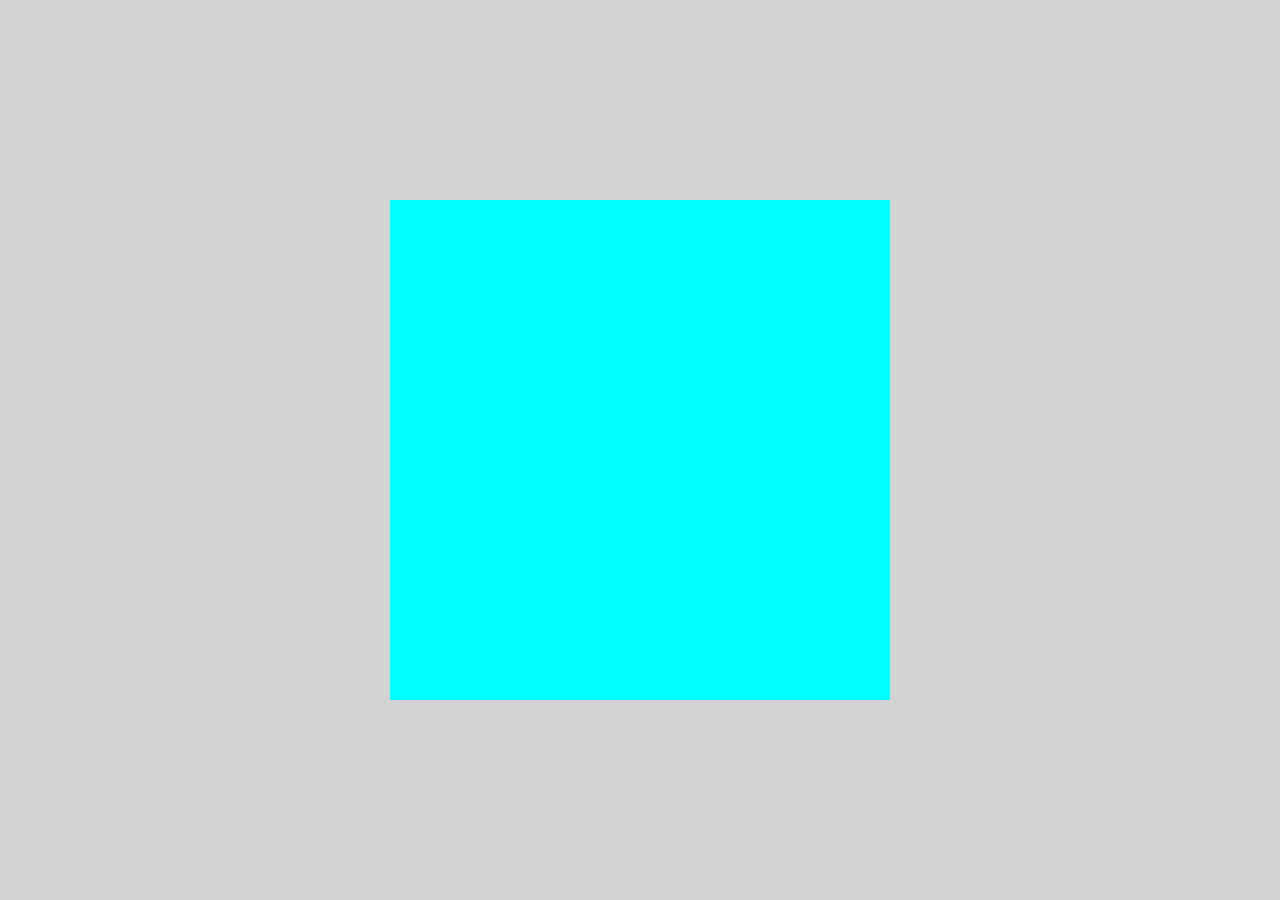
==== index.html @ 29194962 "Uploads" ====
<!DOCTYPE html>
<html lang="pt-br">
<head>
    <meta charset="UTF-8">
    <meta http-equiv="X-UA-Compatible" content="IE=edge">
    <meta name="viewport" content="width=device-width, initial-scale=1.0">
    <link rel="shortcut icon" href="favicon.ico" type="image/x-icon">
    <link rel="stylesheet" href="estilos/style.css">
    <title>Projetos Redes Sociais</title>
</head>
<body>
    <main>
        <section id="telefone">
            
        </section>
        <section id="redes-sociais">

        </section>
    </main>
</body>
</html>
---- estilos/style.css ----
@charset "UTF-8";

*{
    margin: 0px;
    padding: 0px;
    font-family: Arial, Helvetica, sans-serif;
}

html, body{
    height: 100vh;
    width: 100vw;
    background-color: gray;
}

main{
    position: relative;
    height: 100vh;
    background-color: lightgray;
}

section#telefone{
    position: absolute;
    top: 50%;
    left: 50%;
    transform: translate(-50%, -50%);

    height: 500px;
    width: 500px;
    background-color: aqua;
}
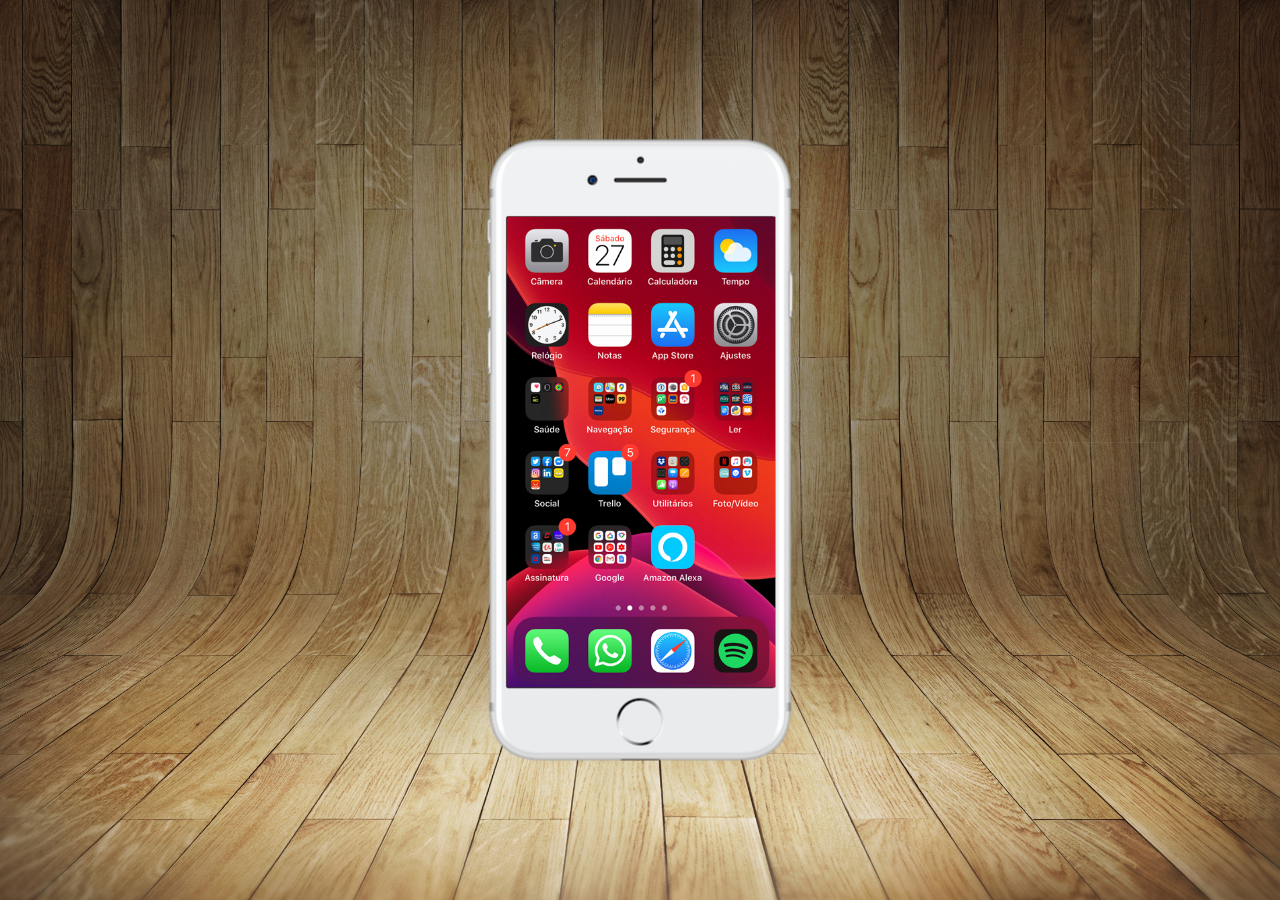
==== commit 706b5500: "Tela Home" ====
--- a/index.html
+++ b/index.html
@@ -11,7 +11,7 @@
 <body>
     <main>
         <section id="telefone">
-            
+            <iframe src="home.html" name="tela" id="tela" frameborder="0"></iframe>
         </section>
         <section id="redes-sociais">
 
--- a/estilos/style.css
+++ b/estilos/style.css
@@ -11,11 +11,15 @@
     width: 100vw;
     background-color: gray;
 }
+body{
+    background: url('../imagens/fundo-madeira.jpg') no-repeat top center;
+    background-size: cover;
+    background-attachment: fixed;
+}
 
 main{
     position: relative;
     height: 100vh;
-    background-color: lightgray;
 }
 
 section#telefone{
@@ -24,7 +28,15 @@
     left: 50%;
     transform: translate(-50%, -50%);
 
-    height: 500px;
-    width: 500px;
-    background-color: aqua;
+    height: 627px;
+    width: 311px;
+    background: url('../imagens/frame-iphone.png') no-repeat;
+}
+
+iframe#tela{
+    position: relative;
+    top: 80px;
+    left: 22px;
+    width: 269px;
+    height: 471px;
 }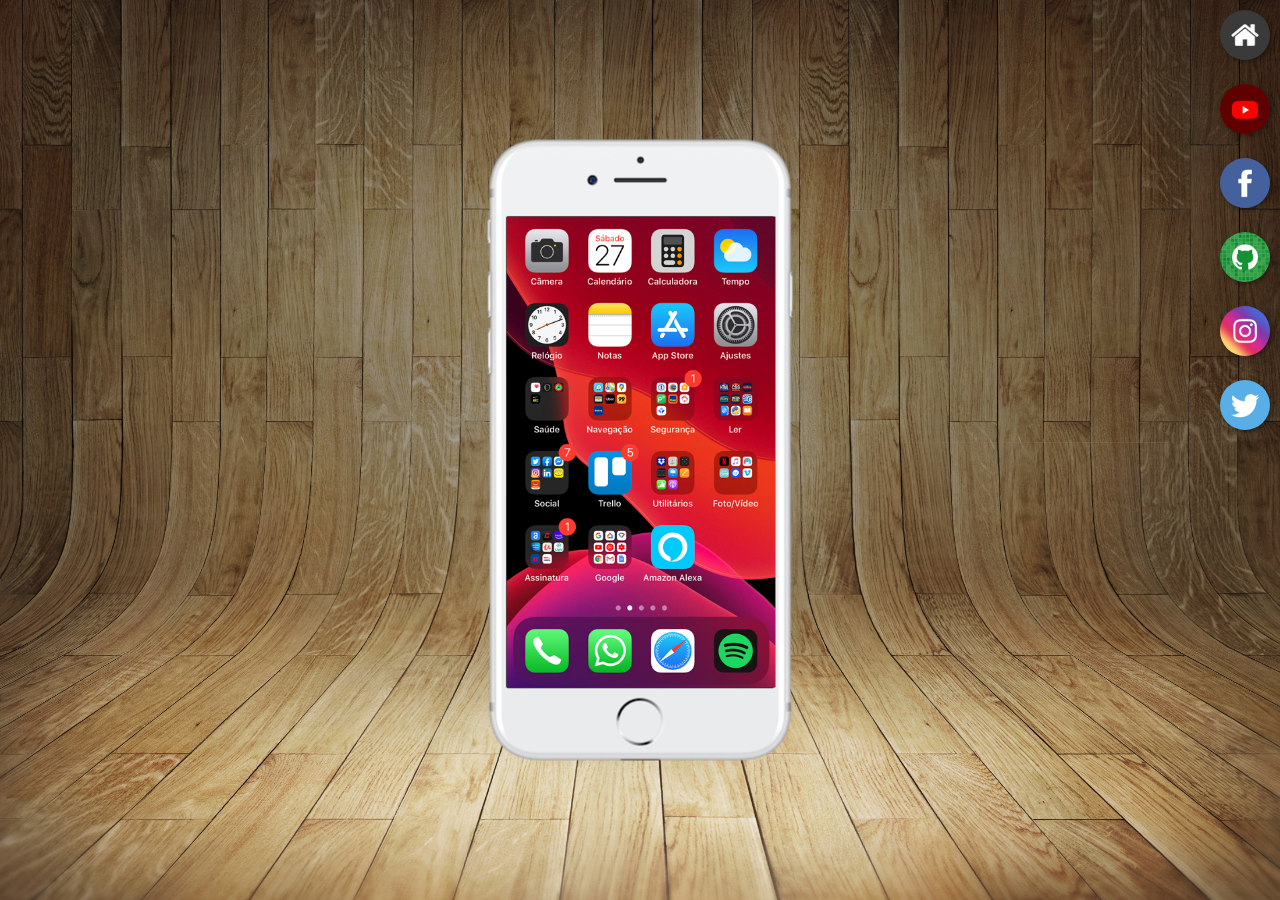
==== commit 4e45dc5f: "icons" ====
--- a/index.html
+++ b/index.html
@@ -11,10 +11,17 @@
 <body>
     <main>
         <section id="telefone">
-            <iframe src="home.html" name="tela" id="tela" frameborder="0"></iframe>
+            <iframe src="home.html" name="tela" id="tela" frameborder="0">
+                Seu Navegador não é compatível com isso.
+            </iframe>
         </section>
         <section id="redes-sociais">
-
+            <a href="#" target="tela"><img src="imagens/logo-home.jpg" alt="Home"></a><br>
+            <a href="#" target="tela"><img src="imagens/logo-youtube.jpg" alt="YouTube"></a><br>
+            <a href="#" target="tela"><img src="imagens/logo-facebook.jpg" alt="Facebook"></a><br>
+            <a href="#" target="tela"><img src="imagens/logo-github.jpg" alt="GitHub"></a><br>
+            <a href="#" target="tela"><img src="imagens/logo-instagram.jpg" alt="Instagram"></a><br>
+            <a href="#" target="tela"><img src="imagens/logo-twitter.jpg" alt="Twitter"></a>
         </section>
     </main>
 </body>
--- a/estilos/style.css
+++ b/estilos/style.css
@@ -39,4 +39,15 @@
     left: 22px;
     width: 269px;
     height: 471px;
+}
+
+section#redes-sociais{
+    text-align: right;
+}
+
+section#redes-sociais img {
+    width: 50px;
+    margin: 10px;
+    border-radius: 50%;
+    box-shadow: 2px 2px 5px rgba(0, 0, 0, 0.39);
 }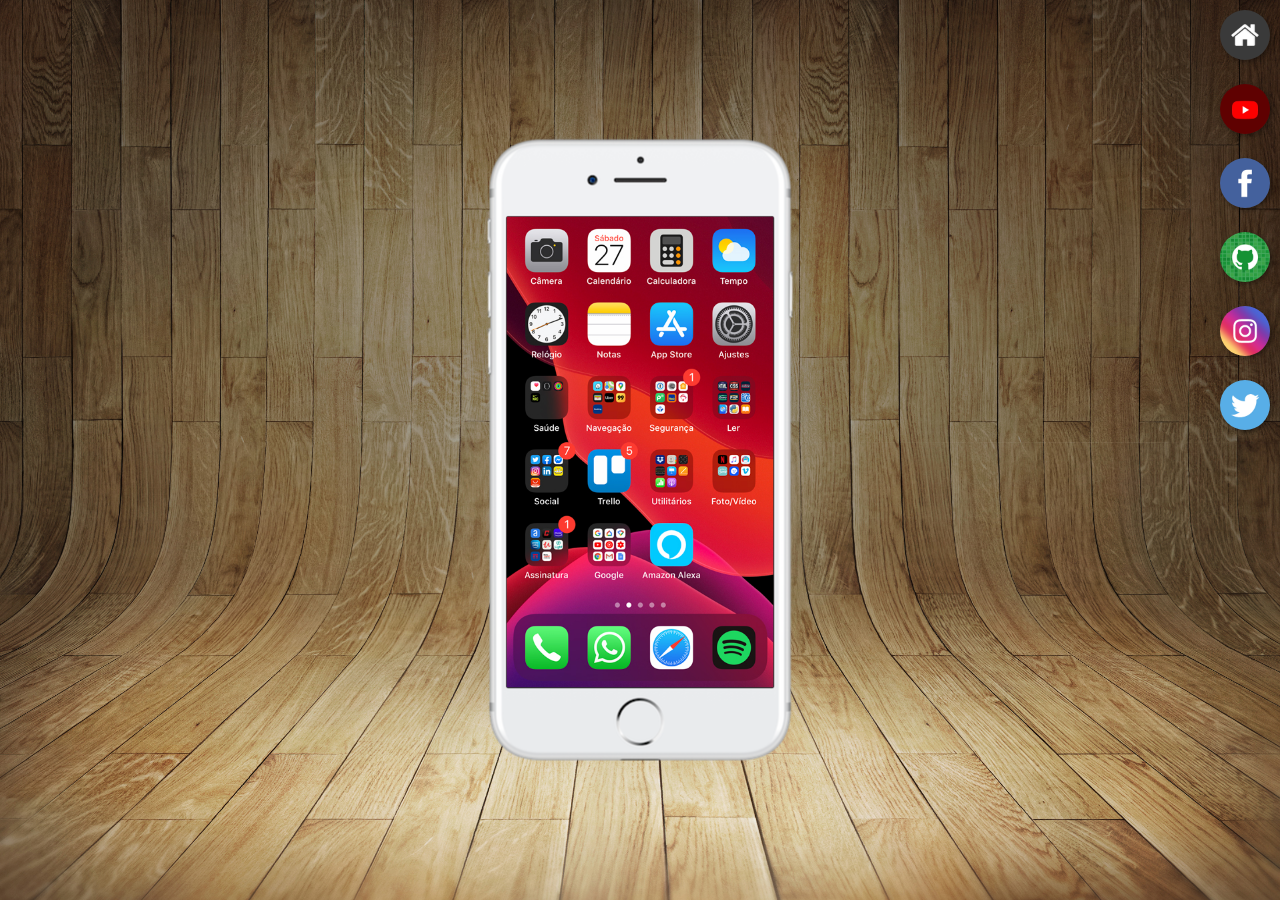
==== commit 5681b94b: "Update" ====
--- a/index.html
+++ b/index.html
@@ -16,8 +16,8 @@
             </iframe>
         </section>
         <section id="redes-sociais">
-            <a href="#" target="tela"><img src="imagens/logo-home.jpg" alt="Home"></a><br>
-            <a href="#" target="tela"><img src="imagens/logo-youtube.jpg" alt="YouTube"></a><br>
+            <a href="home.html" target="tela"><img src="imagens/logo-home.jpg" alt="Home"></a><br>
+            <a href="youtube.html" target="tela"><img src="imagens/logo-youtube.jpg" alt="YouTube"></a><br>
             <a href="#" target="tela"><img src="imagens/logo-facebook.jpg" alt="Facebook"></a><br>
             <a href="#" target="tela"><img src="imagens/logo-github.jpg" alt="GitHub"></a><br>
             <a href="#" target="tela"><img src="imagens/logo-instagram.jpg" alt="Instagram"></a><br>
--- a/estilos/style.css
+++ b/estilos/style.css
@@ -37,7 +37,7 @@
     position: relative;
     top: 80px;
     left: 22px;
-    width: 269px;
+    width: 267px;
     height: 471px;
 }
 
@@ -50,4 +50,12 @@
     margin: 10px;
     border-radius: 50%;
     box-shadow: 2px 2px 5px rgba(0, 0, 0, 0.39);
+    box-sizing: border-box;
+}
+
+section#redes-sociais img:hover{
+    border: 2px solid rgba(255, 255, 255, 0.603);
+    transform: translate(-3px, -3px);
+    box-shadow: 5px 5px 10px rgba(0, 0, 0, 0.616);
+    transition: transform .2s, border .3s;
 }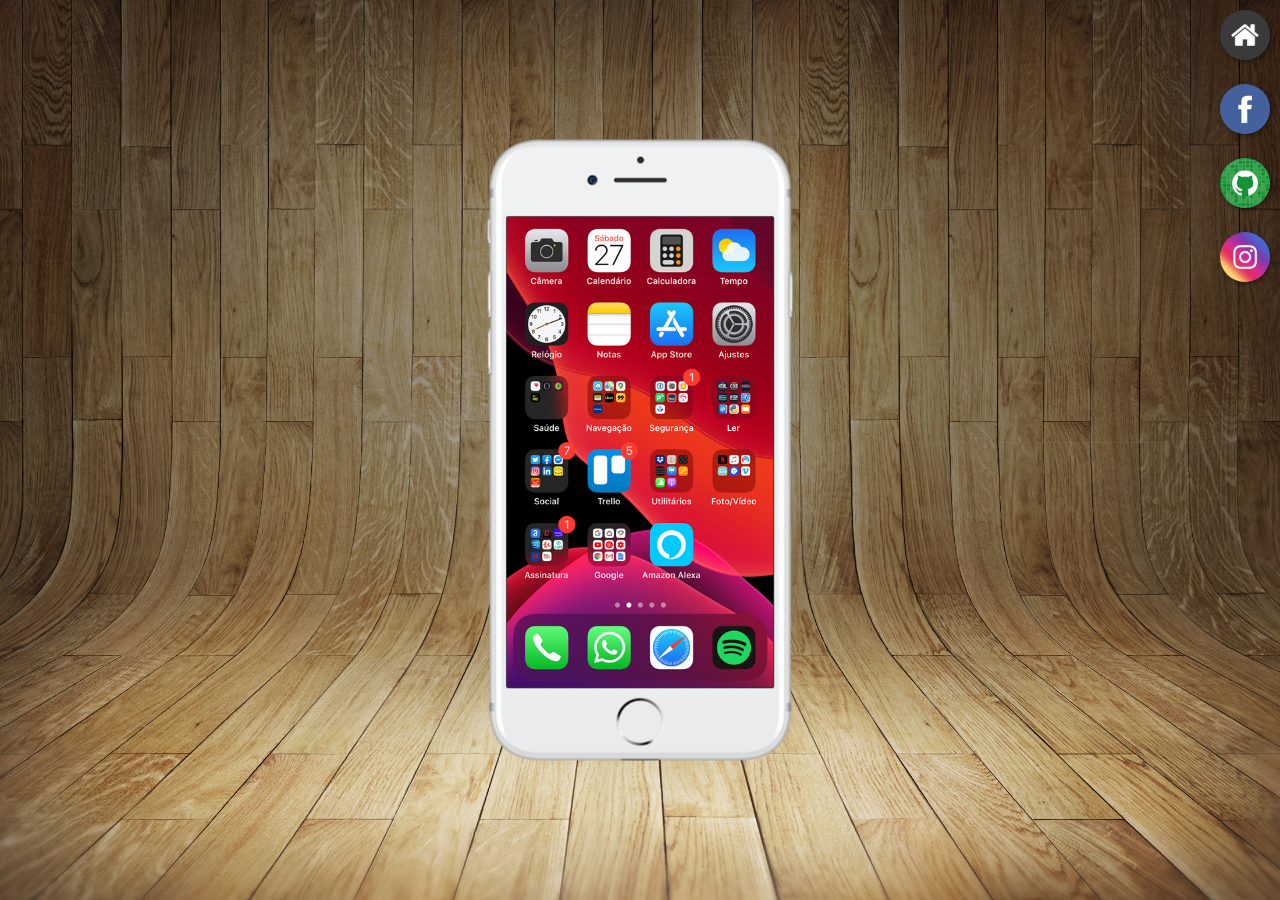
==== commit 3c912787: "Update" ====
--- a/index.html
+++ b/index.html
@@ -17,11 +17,11 @@
         </section>
         <section id="redes-sociais">
             <a href="home.html" target="tela"><img src="imagens/logo-home.jpg" alt="Home"></a><br>
-            <a href="youtube.html" target="tela"><img src="imagens/logo-youtube.jpg" alt="YouTube"></a><br>
-            <a href="#" target="tela"><img src="imagens/logo-facebook.jpg" alt="Facebook"></a><br>
-            <a href="#" target="tela"><img src="imagens/logo-github.jpg" alt="GitHub"></a><br>
-            <a href="#" target="tela"><img src="imagens/logo-instagram.jpg" alt="Instagram"></a><br>
-            <a href="#" target="tela"><img src="imagens/logo-twitter.jpg" alt="Twitter"></a>
+            <!--<a href="youtube.html" target="tela"><img src="imagens/logo-youtube.jpg" alt="YouTube"></a><br>-->
+            <a href="facebook.html" target="tela"><img src="imagens/logo-facebook.jpg" alt="Facebook"></a><br>
+            <a href="github.html" target="tela"><img src="imagens/logo-github.jpg" alt="GitHub"></a><br>
+            <a href="instagram.html" target="tela"><img src="imagens/logo-instagram.jpg" alt="Instagram"></a><br>
+            <!--<a href="twitter.html" target="tela"><img src="imagens/logo-twitter.jpg" alt="Twitter"></a>-->
         </section>
     </main>
 </body>
